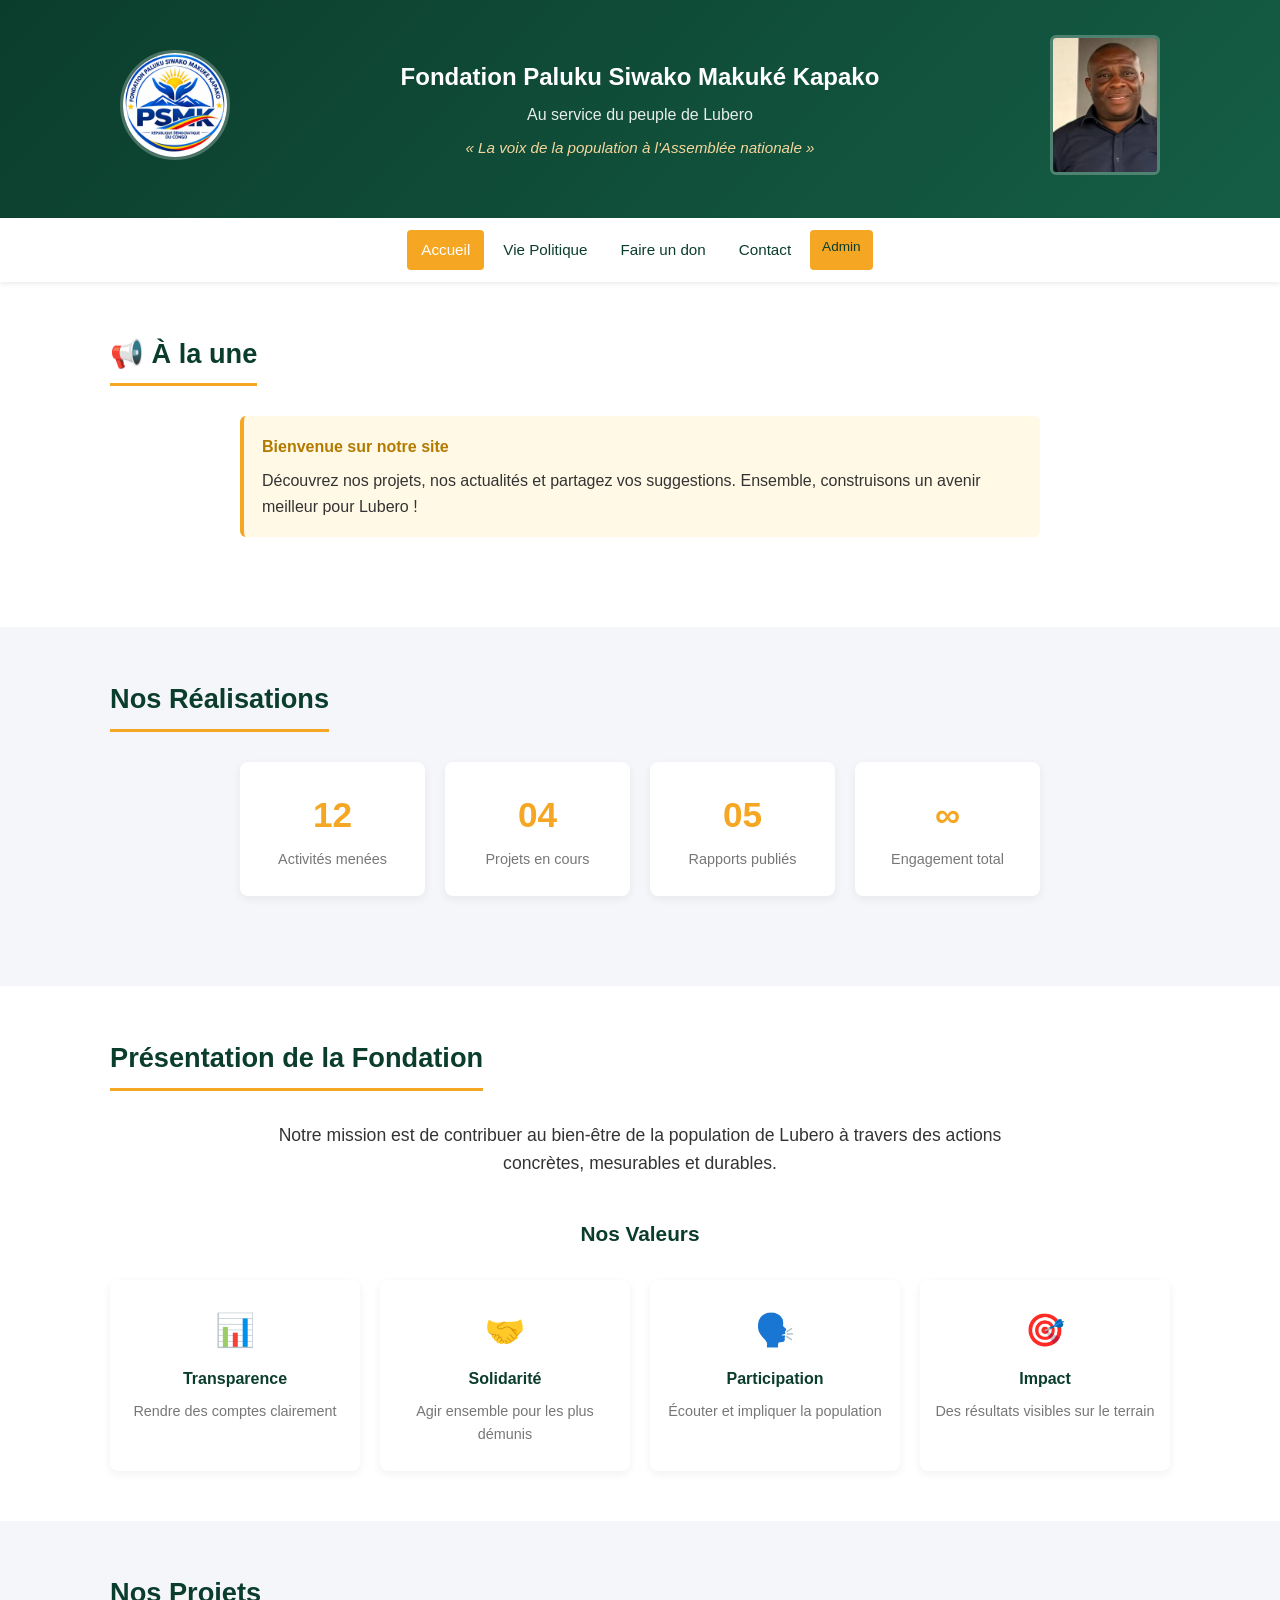
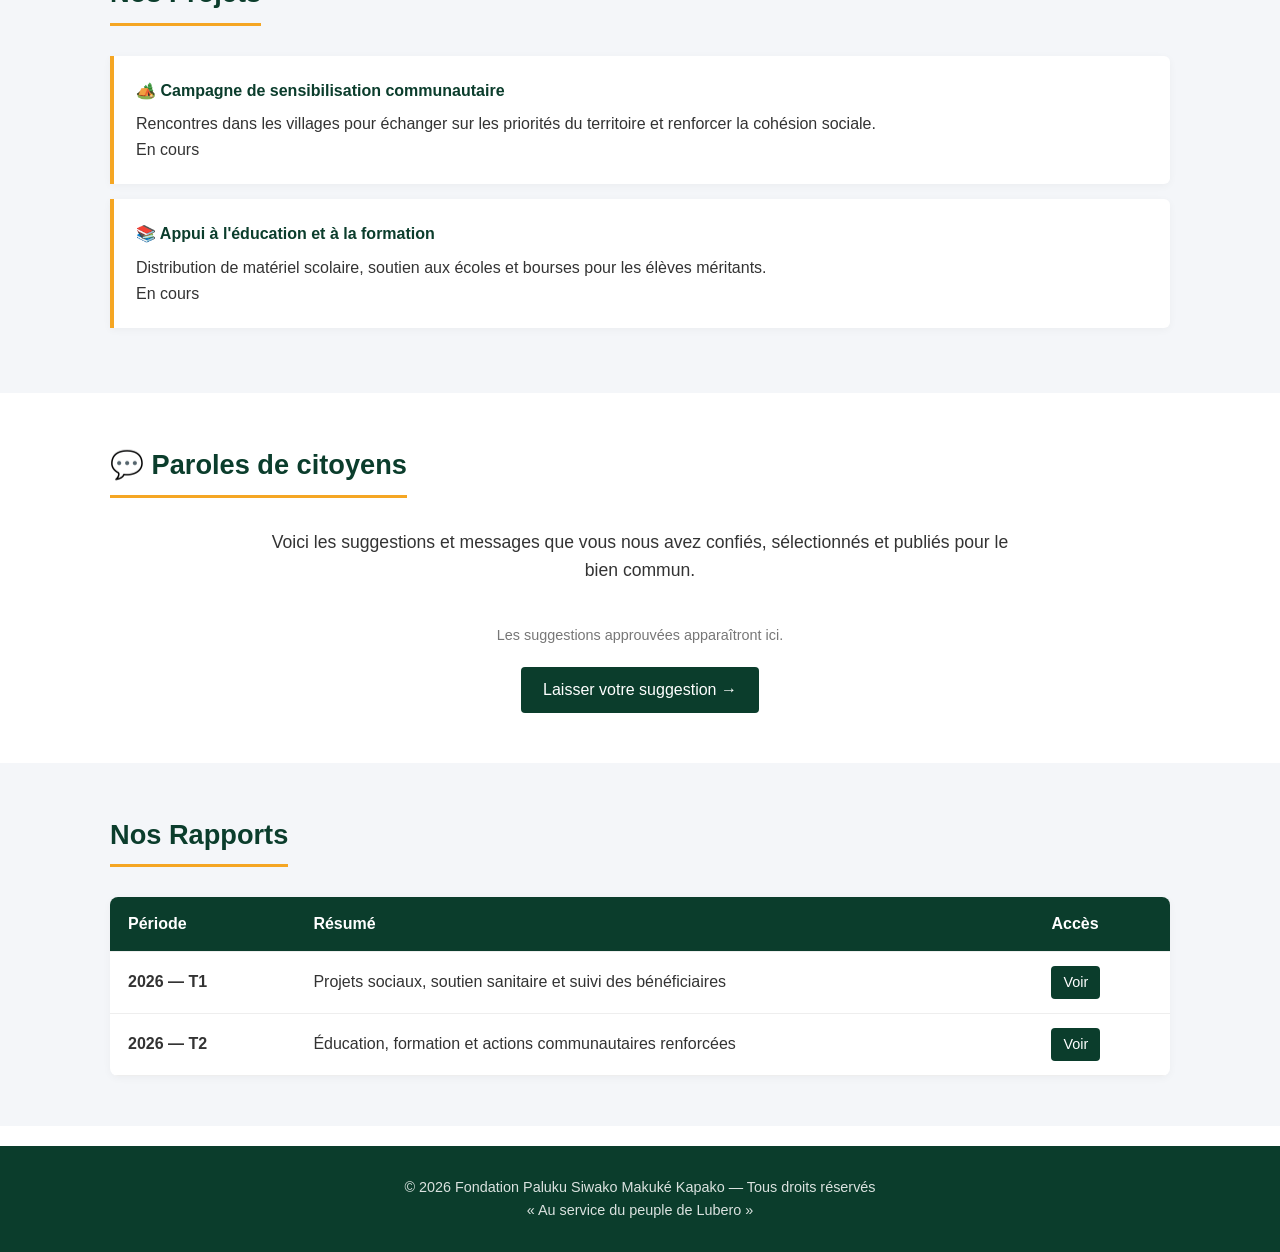
==== index.html @ 71a535ea "Add files via upload" ====
<!DOCTYPE html>
<html lang="fr">
<head>
  <meta charset="UTF-8">
  <meta name="viewport" content="width=device-width, initial-scale=1.0">
  <title>Accueil — Fondation PSMK</title>
  <link rel="stylesheet" href="style.css">
</head>
<body>

  <header>
    <div class="container">
      <div class="entete-contenu">
        <div class="bloc-logo">
          <img src="logo.png" alt="Fondation PSMK" class="logo-entete">
        </div>
        <div class="bloc-texte">
          <h1>Fondation Paluku Siwako Makuké Kapako</h1>
          <p class="sous-titre-entete">Au service du peuple de Lubero</p>
          <p class="slogan">« La voix de la population à l'Assemblée nationale »</p>
        </div>
        <div class="bloc-photo">
          <img src="depute.png" alt="L'Honorable Paluku Siwako Makuké Kapako" class="photo-entete">
        </div>
      </div>
    </div>
  </header>

  <nav>
    <div class="container">
      <a href="index.html" class="actif">Accueil</a>
      <a href="politique.html">Vie Politique</a>
      <a href="donation.html">Faire un don</a>
      <a href="contact.html">Contact</a>
      <a href="#" id="lien-admin" class="btn-or" style="padding:6px 12px; border-radius:4px; font-size:0.85rem;">Admin</a>
    </div>
  </nav>

  <section id="espace-admin" class="section" style="display:none; background:#f0f4f0;">
    <div class="container">
      <h2 class="titre-centre">🔐 Espace Administrateur</h2>
      
      <div id="connexion-admin" style="max-width: 450px; margin:0 auto 40px;">
        <h3 style="text-align:center; color:var(--vert-fonce); margin-bottom:20px;">Connexion Admin</h3>
        <form id="form-admin" class="formulaire">
          <label for="admin-email">Email administrateur</label>
          <input type="email" id="admin-email" required>
          <label for="admin-mdp">Mot de passe</label>
          <input type="password" id="admin-mdp" required>
          <button type="submit" class="btn btn-plein">Se connecter</button>
          <p id="msg-admin" class="message"></p>
        </form>
      </div>

      <div id="panneau-admin" style="display:none;">
        <div style="display:flex; justify-content:space-between; align-items:center; margin-bottom:25px;">
          <h3 style="color:var(--vert-fonce);">📊 Tableau de bord</h3>
          <button id="deconnexion-admin" class="btn" style="background:var(--rouge); padding:6px 14px; font-size:0.9rem;">Déconnexion</button>
        </div>

        <div style="background:white; padding:25px; border-radius:8px; margin-bottom:30px;">
          <h4 style="color:var(--vert-fonce); margin-bottom:15px;">📢 Publier une information à la une</h4>
          <form id="form-info-une">
            <label>Titre</label>
            <input type="text" id="info-titre" required>
            <label>Contenu</label>
            <textarea id="info-contenu" rows="3" required></textarea>
            <button type="submit" class="btn">Publier à la une</button>
          </form>
        </div>

        <div style="background:white; padding:25px; border-radius:8px; margin-bottom:30px;">
          <h4 style="color:var(--vert-fonce); margin-bottom:15px;">🏗️ Ajouter / Modifier un projet</h4>
          <form id="form-projet">
            <label>Nom du projet</label>
            <input type="text" id="projet-nom" required>
            <label>Description</label>
            <textarea id="projet-description" rows="3" required></textarea>
            <label>Statut</label>
            <select id="projet-statut">
              <option value="en-cours">En cours</option>
              <option value="a-venir">À venir</option>
              <option value="termine">Terminé</option>
            </select>
            <button type="submit" class="btn">Enregistrer le projet</button>
          </form>
        </div>

        <div style="background:white; padding:25px; border-radius:8px;">
          <h4 style="color:var(--vert-fonce); margin-bottom:15px;">💬 Suggestions en attente</h4>
          <div id="liste-sugg-en-attente">
            <p class="vide">Aucune suggestion en attente.</p>
          </div>
        </div>
      </div>
    </div>
  </section>

  <section class="section">
    <div class="container">
      <h2 class="titre-centre">📢 À la une</h2>
      <div id="liste-infos-une">
        <div class="alrte-boite">
          <h4>Bienvenue sur notre site</h4>
          <p>Découvrez nos projets, nos actualités et partagez vos suggestions. Ensemble, construisons un avenir meilleur pour Lubero !</p>
        </div>
      </div>
    </div>
  </section>

  <section class="section bg-claire">
    <div class="container">
      <h2 class="titre-centre">Nos Réalisations</h2>
      <div class="grille-chiffres">
        <div class="carte-chiffre"><div class="chiffre">12</div><div class="etiquette">Activités menées</div></div>
        <div class="carte-chiffre"><div class="chiffre" id="compteur-projets">04</div><div class="etiquette">Projets en cours</div></div>
        <div class="carte-chiffre"><div class="chiffre">05</div><div class="etiquette">Rapports publiés</div></div>
        <div class="carte-chiffre"><div class="chiffre">∞</div><div class="etiquette">Engagement total</div></div>
      </div>
    </div>
  </section>

  <section class="section">
    <div class="container">
      <h2 class="titre-centre">Présentation de la Fondation</h2>
      <p class="intro">Notre mission est de contribuer au bien-être de la population de Lubero à travers des actions concrètes, mesurables et durables.</p>
      <h3 class="sous-titre-centre">Nos Valeurs</h3>
      <div class="grille-valeurs">
        <div class="valeur"><div class="valeur-icone">📊</div><h4>Transparence</h4><p>Rendre des comptes clairement</p></div>
        <div class="valeur"><div class="valeur-icone">🤝</div><h4>Solidarité</h4><p>Agir ensemble pour les plus démunis</p></div>
        <div class="valeur"><div class="valeur-icone">🗣️</div><h4>Participation</h4><p>Écouter et impliquer la population</p></div>
        <div class="valeur"><div class="valeur-icone">🎯</div><h4>Impact</h4><p>Des résultats visibles sur le terrain</p></div>
      </div>
    </div>
  </section>

  <section class="section bg-claire">
    <div class="container">
      <h2 class="titre-centre">Nos Projets</h2>
      <div id="liste-projets">
        <div class="action">
          <h4>🏕️ Campagne de sensibilisation communautaire</h4>
          <p>Rencontres dans les villages pour échanger sur les priorités du territoire et renforcer la cohésion sociale.</p>
          <span class="projet-statut">En cours</span>
        </div>
        <div class="action">
          <h4>📚 Appui à l'éducation et à la formation</h4>
          <p>Distribution de matériel scolaire, soutien aux écoles et bourses pour les élèves méritants.</p>
          <span class="projet-statut">En cours</span>
        </div>
      </div>
    </div>
  </section>

  <section class="section">
    <div class="container">
      <h2 class="titre-centre">💬 Paroles de citoyens</h2>
      <p class="intro">Voici les suggestions et messages que vous nous avez confiés, sélectionnés et publiés pour le bien commun.</p>
      <div id="liste-suggestions-accueil">
        <p class="texte-centre note">Les suggestions approuvées apparaîtront ici.</p>
      </div>
      <p class="texte-centre" style="margin-top:20px;">
        <a href="contact.html" class="btn">Laisser votre suggestion →</a>
      </p>
    </div>
  </section>

  <section class="section bg-claire">
    <div class="container">
      <h2 class="titre-centre">Nos Rapports</h2>
      <table>
        <thead><tr><th>Période</th><th>Résumé</th><th>Accès</th></tr></thead>
        <tbody>
          <tr><td><strong>2026 — T1</strong></td><td>Projets sociaux, soutien sanitaire et suivi des bénéficiaires</td><td><a href="#" class="btn btn-sm">Voir</a></td></tr>
          <tr><td><strong>2026 — T2</strong></td><td>Éducation, formation et actions communautaires renforcées</td><td><a href="#" class="btn btn-sm">Voir</a></td></tr>
        </tbody>
      </table>
    </div>
  </section>

  <footer>
    <div class="container">
      <p>© 2026 Fondation Paluku Siwako Makuké Kapako — Tous droits réservés</p>
      <p>« Au service du peuple de Lubero »</p>
    </div>
  </footer>

  <script src="app.js"></script>
</body>
</html>
---- style.css ----
/* === COULEURS & BASE === */
:root {
  --vert-fonce: #0b3d2c;
  --or: #f5a623;
  --blanc: #ffffff;
  --gris-clair: #f4f6f9;
  --texte: #333333;
  --gris: #777777;
  --rouge: #c0392b;
}

* {
  margin: 0;
  padding: 0;
  box-sizing: border-box;
  font-family: 'Segoe UI', Arial, sans-serif;
}

body {
  color: var(--texte);
  line-height: 1.6;
}

.container {
  max-width: 1100px;
  margin: 0 auto;
  padding: 0 20px;
}

.section {
  padding: 50px 20px;
}

.bg-claire {
  background-color: var(--gris-clair);
}

/* === TITRES === */
h2 {
  color: var(--vert-fonce);
  margin-bottom: 30px;
  font-size: 1.7rem;
  border-bottom: 3px solid var(--or);
  display: inline-block;
  padding-bottom: 8px;
}

.titre-centre {
  text-align: center;
}

.sous-titre-centre {
  text-align: center;
  color: var(--vert-fonce);
  margin: 30px 0 15px;
  font-size: 1.3rem;
}

.intro {
  text-align: center;
  font-size: 1.1rem;
  max-width: 750px;
  margin: 0 auto 40px;
}

.texte-centre {
  text-align: center;
}

.note {
  font-size: 0.9rem;
  color: var(--gris);
  margin-top: 10px;
}

/* === EN-TÊTE === */
header {
  background: linear-gradient(135deg, var(--vert-fonce) 0%, #155e45 100%);
  color: white;
  padding: 35px 20px;
}

.entete-contenu {
  display: flex;
  align-items: center;
  justify-content: space-between;
  gap: 25px;
  flex-wrap: wrap;
}

.bloc-logo, .bloc-photo {
  flex: 0 0 130px;
  text-align: center;
}

.bloc-texte {
  flex: 1;
  text-align: center;
  min-width: 280px;
}

.logo-entete {
  width: 110px;
  height: auto;
  border-radius: 50%;
  border: 3px solid rgba(255,255,255,0.25);
}

.photo-entete {
  width: 110px;
  height: 140px;
  object-fit: cover;
  border-radius: 6px;
  border: 3px solid rgba(255,255,255,0.25);
}

header h1 {
  font-size: 1.5rem;
  margin-bottom: 6px;
}

.sous-titre-entete {
  font-size: 1rem;
  opacity: 0.9;
  margin-bottom: 8px;
}

.slogan {
  font-style: italic;
  color: #f5d69c;
  font-size: 0.95rem;
}

/* === NAVIGATION === */
nav {
  background: white;
  box-shadow: 0 2px 5px rgba(0,0,0,0.08);
  position: sticky;
  top: 0;
  z-index: 100;
}

nav .container {
  display: flex;
  flex-wrap: wrap;
  justify-content: center;
  gap: 5px;
  padding: 12px 20px;
}

nav a {
  color: var(--vert-fonce);
  text-decoration: none;
  padding: 8px 14px;
  border-radius: 4px;
  font-weight: 500;
  transition: background 0.3s;
  font-size: 0.95rem;
}

nav a:hover, nav a.actif {
  background: var(--or);
  color: white;
}

/* === CHIFFRES === */
.grille-chiffres {
  display: grid;
  grid-template-columns: repeat(4, 1fr);
  gap: 20px;
  max-width: 800px;
  margin: 0 auto 40px;
}

.carte-chiffre {
  background: white;
  padding: 25px 15px;
  border-radius: 8px;
  text-align: center;
  box-shadow: 0 3px 10px rgba(0,0,0,0.06);
}

.chiffre {
  font-size: 2.2rem;
  font-weight: bold;
  color: var(--or);
  margin-bottom: 5px;
}

.etiquette {
  font-size: 0.9rem;
  color: var(--gris);
}

/* === ALERTE INFO === */
.alrte-boite {
  background: #fff9e6;
  border-left: 4px solid var(--or);
  padding: 18px;
  border-radius: 6px;
  max-width: 800px;
  margin: 0 auto 40px;
}

.alrte-boite h4 {
  color: #b37a00;
  margin-bottom: 8px;
}

/* === VALEURS === */
.grille-valeurs {
  display: grid;
  grid-template-columns: repeat(4, 1fr);
  gap: 20px;
  margin-top: 30px;
}

.valeur {
  text-align: center;
  padding: 25px 15px;
  background: white;
  border-radius: 8px;
  box-shadow: 0 3px 10px rgba(0,0,0,0.06);
}

.valeur-icone {
  font-size: 2rem;
  margin-bottom: 10px;
}

.valeur h4 {
  color: var(--vert-fonce);
  margin-bottom: 8px;
}

.valeur p {
  font-size: 0.9rem;
  color: var(--gris);
}

/* === ACTIONS & PROJETS === */
.action {
  background: white;
  padding: 22px;
  margin-bottom: 15px;
  border-left: 4px solid var(--or);
  border-radius: 0 6px 6px 0;
  box-shadow: 0 2px 8px rgba(0,0,0,0.04);
}

.action h4 {
  color: var(--vert-fonce);
  margin-bottom: 8px;
}

/* === TABLEAU RAPPORTS === */
table {
  width: 100%;
  border-collapse: collapse;
  background: white;
  border-radius: 8px;
  overflow: hidden;
  box-shadow: 0 2px 8px rgba(0,0,0,0.04);
}

th, td {
  padding: 14px 18px;
  text-align: left;
  border-bottom: 1px solid #eee;
}

th {
  background: var(--vert-fonce);
  color: white;
}

tr:hover {
  background: #f9f9f9;
}

/* === BOUTONS === */
.btn {
  display: inline-block;
  padding: 10px 22px;
  background: var(--vert-fonce);
  color: white;
  text-decoration: none;
  border-radius: 4px;
  font-weight: 500;
  transition: background 0.3s;
  border: none;
  cursor: pointer;
  font-size: 1rem;
}

.btn:hover {
  background: #155e45;
}

.btn-sm {
  padding: 5px 12px;
  font-size: 0.9rem;
}

.btn-or {
  background: var(--or);
  color: var(--vert-fonce);
}

.btn-or:hover {
  background: #e09415;
}

.btn-plein {
  width: 100%;
}

.btn-centre {
  text-align: center;
  margin-top: 25px;
}

/* === CARTE CONTENU === */
.carte-contenu {
  background: white;
  padding: 30px;
  border-radius: 8px;
  box-shadow: 0 3px 10px rgba(0,0,0,0.06);
  margin-bottom: 30px;
}

.citation {
  margin-top: 15px;
  font-style: italic;
  color: #555;
  padding-left: 15px;
  border-left: 3px solid var(--or);
}

/* === DOMAINES D'ACTION === */
.grille-domaines {
  display: grid;
  grid-template-columns: repeat(4, 1fr);
  gap: 20px;
  margin-top: 30px;
}

.domaine {
  background: white;
  padding: 25px 15px;
  text-align: center;
  border-radius: 8px;
  box-shadow: 0 3px 10px rgba(0,0,0,0.06);
}

.domaine-icone {
  font-size: 2.2rem;
  margin-bottom: 8px;
}

.domaine h4 {
  color: var(--vert-fonce);
}

/* === ACTUALITÉS === */
.liste-actualites {
  margin-top: 30px;
}

.actualite {
  background: white;
  padding: 20px;
  border-radius: 8px;
  margin-bottom: 15px;
  box-shadow: 0 2px 8px rgba(0,0,0,0.04);
}

.actualite .date {
  display: inline-block;
  background: var(--gris-clair);
  color: var(--vert-fonce);
  font-size: 0.85rem;
  padding: 3px 10px;
  border-radius: 12px;
  margin-bottom: 8px;
}

.actualite h4 {
  color: var(--vert-fonce);
  margin-bottom: 5px;
}

/* === FORMULAIRES === */
.formulaire {
  max-width: 600px;
  margin: 0 auto;
  background: white;
  padding: 30px;
  border-radius: 8px;
  box-shadow: 0 3px 10px rgba(0,0,0,0.06);
}

.formulaire label {
  display: block;
  margin-bottom: 5px;
  font-weight: 600;
  color: var(--vert-fonce);
}

.formulaire input,
.formulaire textarea,
.formulaire select {
  width: 100%;
  padding: 10px;
  margin-bottom: 15px;
  border: 1px solid #ddd;
  border-radius: 4px;
  font-size: 1rem;
}

.formulaire textarea {
  resize: vertical;
  min-height: 100px;
}

.message {
  margin-top: 15px;
  text-align: center;
}

.message.succes {
  color: #27ae60;
}

.message.erreur {
  color: var(--rouge);
}

/* === INFOS DONS === */
.info-dons {
  max-width: 600px;
  margin: 30px auto 0;
  background: var(--gris-clair);
  padding: 25px;
  border-radius: 8px;
}

.info-dons h3 {
  color: var(--vert-fonce);
  margin-bottom: 15px;
}

.info-dons ul {
  list-style: none;
}

.info-dons li {
  padding: 8px 0;
  border-bottom: 1px solid #ddd;
}

.info-dons li:last-child {
  border-bottom: none;
}

/* === SUGGESTIONS PUBLIÉES === */
#suggestions-publiees {
  margin-top: 50px;
  padding-top: 30px;
  border-top: 1px solid #e0e0e0;
}

#suggestions-publiees h3 {
  color: var(--vert-fonce);
  margin-bottom: 20px;
  text-align: center;
}

.suggestion-affichee {
  background: white;
  padding: 18px;
  margin-bottom: 15px;
  border-radius: 8px;
  border-left: 4px solid var(--or);
  box-shadow: 0 2px 6px rgba(0,0,0,0.04);
}

.suggestion-auteur {
  font-weight: 600;
  color: var(--vert-fonce);
  margin-bottom: 5px;
}

.suggestion-date {
  font-size: 0.85rem;
  color: var(--gris);
  margin-bottom: 8px;
}

.suggestion-texte {
  color: var(--texte);
}

.vide {
  color: var(--gris);
  font-style: italic;
  text-align: center;
  padding: 20px;
}

/* === COORDONNÉES === */
.coordonnees {
  background: white;
  padding: 30px;
  border-radius: 8px;
  box-shadow: 0 3px 10px rgba(0,0,0,0.06);
  max-width: 600px;
  margin: 30px auto 0;
}

.coordonnees p {
  margin-bottom: 12px;
}

.coordonnees strong {
  color: var(--vert-fonce);
}

/* === PIED DE PAGE === */
footer {
  background: var(--vert-fonce);
  color: white;
  text-align: center;
  padding: 30px 20px;
  margin-top: 20px;
}

footer p {
  opacity: 0.85;
  font-size: 0.9rem;
}

/* === RESPONSIVE === */
@media (max-width: 768px) {
  .grille-chiffres,
  .grille-valeurs,
  .grille-domaines {
    grid-template-columns: repeat(2, 1fr);
  }

  .bloc-logo, .bloc-photo {
    flex-basis: 100px;
  }

  .logo-entete, .photo-entete {
    width: 85px;
  }

  header h1 {
    font-size: 1.2rem;
  }

  table {
    font-size: 0.9rem;
  }

  th, td {
    padding: 10px 12px;
  }

  .formulaire,
  .info-dons,
  .coordonnees {
    padding: 20px;
  }
}

@media (max-width: 480px) {
  .grille-chiffres,
  .grille-valeurs,
  .grille-domaines {
    grid-template-columns: 1fr;
  }

  .entete-contenu {
    justify-content: center;
    text-align: center;
  }

  nav .container {
    gap: 2px;
  }

  nav a {
    padding: 6px 10px;
    font-size: 0.85rem;
  }
}
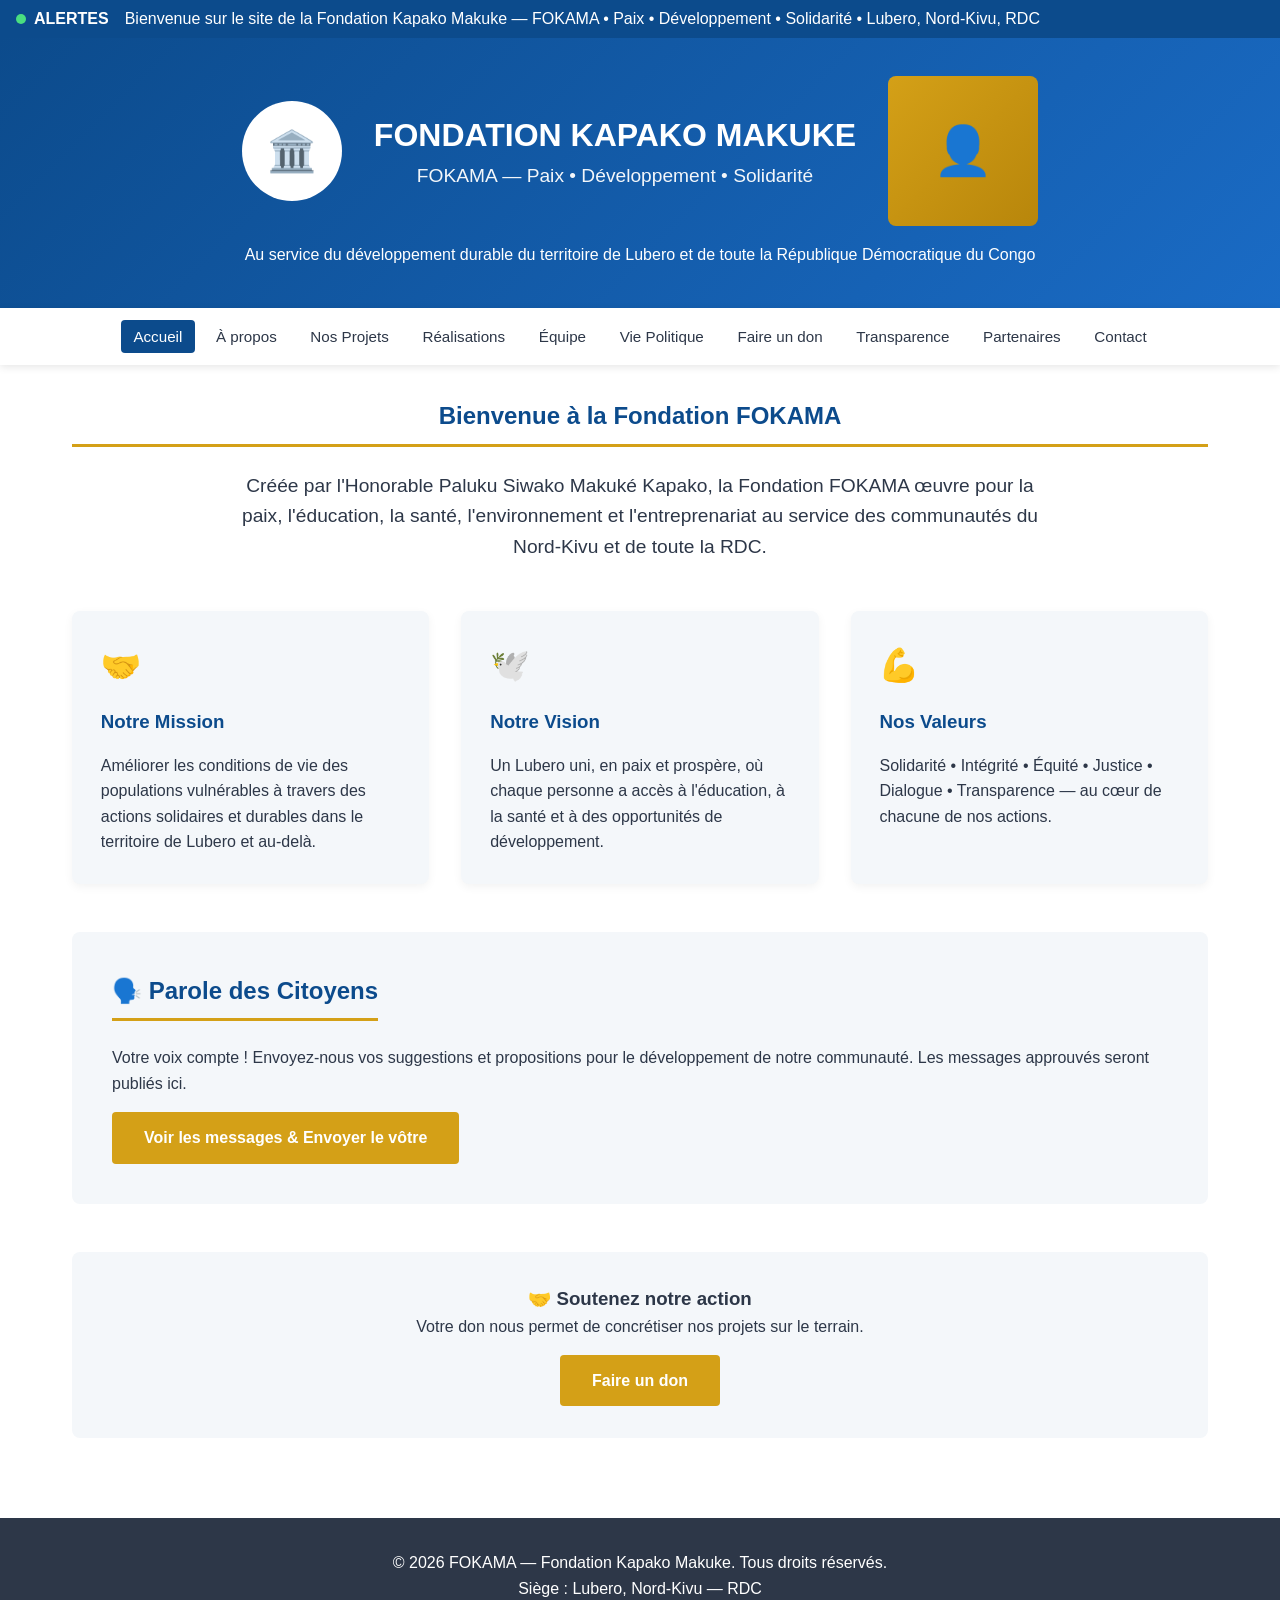
==== commit 79efb109: "index.html" ====
--- a/index.html
+++ b/index.html
@@ -1,190 +1,118 @@
 <!DOCTYPE html>
 <html lang="fr">
 <head>
-  <meta charset="UTF-8">
-  <meta name="viewport" content="width=device-width, initial-scale=1.0">
-  <title>Accueil — Fondation PSMK</title>
-  <link rel="stylesheet" href="style.css">
+    <meta charset="UTF-8">
+    <meta name="viewport" content="width=device-width, initial-scale=1.0">
+    <title>Accueil - FOKAMA | Fondation Kapako Makuke</title>
+    <style>
+        *{margin:0;padding:0;box-sizing:border-box;font-family:'Segoe UI',Tahoma,Geneva,Verdana,sans-serif;}
+        :root{--bleu:#0c4b8c;--or:#d4a017;--claire:#f4f7fa;--sombre:#2d3748;}
+        body{line-height:1.6;color:var(--sombre);background:#fff;}
+        
+        /* Barre d'alertes fixe */
+        .alerte-bar{position:fixed;top:0;left:0;right:0;background:var(--bleu);color:white;padding:0.4rem 1rem;z-index:100;display:flex;align-items:center;gap:1rem;overflow:hidden;}
+        .alerte-label{font-weight:bold;white-space:nowrap;display:flex;align-items:center;gap:0.5rem;flex-shrink:0;}
+        .led-indicator{width:10px;height:10px;border-radius:50%;background:#4ade80;animation:clignotant 1s infinite;}
+        @keyframes clignotant{0%{opacity:1;}50%{opacity:0.3;}100%{opacity:1;}}
+        .alerte-text{white-space:nowrap;animation:defile 20s linear infinite;}
+        @keyframes defile{0%{transform:translateX(100%);}100%{transform:translateX(-100%);}}
+        
+        header{margin-top:36px;background:linear-gradient(135deg,var(--bleu) 0%,#1a6bc5 100%);color:white;padding:2.5rem 0;text-align:center;}
+        .logo-section{display:flex;align-items:center;justify-content:center;gap:2rem;flex-wrap:wrap;margin-bottom:1rem;}
+        .logo-placeholder{width:100px;height:100px;background:white;border-radius:50%;display:flex;align-items:center;justify-content:center;font-size:2.5rem;}
+        .developper-photo{width:150px;height:150px;border-radius:8px;background:linear-gradient(135deg,var(--or) 0%,#b8860b 100%);display:flex;align-items:center;justify-content:center;font-size:3rem;}
+        
+        nav{background:white;box-shadow:0 2px 8px rgba(0,0,0,0.1);position:sticky;top:36px;z-index:99;}
+        nav ul{list-style:none;display:flex;flex-wrap:wrap;justify-content:center;gap:0.5rem;padding:1rem;}
+        nav a{text-decoration:none;color:var(--sombre);font-weight:500;padding:0.5rem 0.8rem;border-radius:4px;transition:0.3s;font-size:0.95rem;}
+        nav a:hover,nav a.active{background:var(--bleu);color:white;}
+        
+        .container{max-width:1200px;margin:0 auto;padding:2rem;}
+        h2{color:var(--bleu);margin-bottom:1.5rem;border-bottom:3px solid var(--or);padding-bottom:0.5rem;display:inline-block;}
+        .hero-text{font-size:1.2rem;max-width:800px;margin:0 auto 2rem;text-align:center;}
+        .cards-grid{display:grid;grid-template-columns:repeat(auto-fit,minmax(280px,1fr));gap:2rem;margin:3rem 0;}
+        .card{background:var(--claire);border-radius:8px;padding:1.8rem;box-shadow:0 3px 10px rgba(0,0,0,0.05);transition:0.3s;}
+        .card:hover{transform:translateY(-5px);box-shadow:0 6px 20px rgba(0,0,0,0.08);}
+        .card h3{color:var(--bleu);margin-bottom:1rem;}
+        .icon{font-size:2rem;margin-bottom:1rem;}
+        .parole-section{background:var(--claire);padding:2.5rem;border-radius:8px;margin:3rem 0;}
+        .btn{display:inline-block;background:var(--or);color:white;padding:0.8rem 2rem;border-radius:4px;text-decoration:none;font-weight:bold;margin-top:1rem;transition:0.3s;}
+        .btn:hover{background:#b8860b;}
+        footer{background:var(--sombre);color:white;text-align:center;padding:2rem;margin-top:3rem;}
+    </style>
 </head>
 <body>
+    <!-- Barre d'alertes défilante -->
+    <div class="alerte-bar">
+        <span class="alerte-label"><span class="led-indicator"></span> ALERTES</span>
+        <span class="alerte-text">Bienvenue sur le site de la Fondation Kapako Makuke — FOKAMA • Paix • Développement • Solidarité • Lubero, Nord-Kivu, RDC</span>
+    </div>
 
-  <header>
+    <header>
+        <div class="logo-section">
+            <div class="logo-placeholder">🏛️</div>
+            <div>
+                <h1>FONDATION KAPAKO MAKUKE</h1>
+                <p style="font-size:1.2rem;opacity:0.95;">FOKAMA — Paix • Développement • Solidarité</p>
+            </div>
+            <div class="developper-photo">👤</div>
+        </div>
+        <p style="max-width:800px;margin:0 auto;">Au service du développement durable du territoire de Lubero et de toute la République Démocratique du Congo</p>
+    </header>
+
+    <nav>
+        <ul>
+            <li><a href="index.html" class="active">Accueil</a></li>
+            <li><a href="a-propos.html">À propos</a></li>
+            <li><a href="nos-projets.html">Nos Projets</a></li>
+            <li><a href="realisations.html">Réalisations</a></li>
+            <li><a href="equipe.html">Équipe</a></li>
+            <li><a href="vie-politique.html">Vie Politique</a></li>
+            <li><a href="faire-un-don.html">Faire un don</a></li>
+            <li><a href="transparence.html">Transparence</a></li>
+            <li><a href="partenaires.html">Partenaires</a></li>
+            <li><a href="contact.html">Contact</a></li>
+        </ul>
+    </nav>
+
     <div class="container">
-      <div class="entete-contenu">
-        <div class="bloc-logo">
-          <img src="logo.png" alt="Fondation PSMK" class="logo-entete">
-        </div>
-        <div class="bloc-texte">
-          <h1>Fondation Paluku Siwako Makuké Kapako</h1>
-          <p class="sous-titre-entete">Au service du peuple de Lubero</p>
-          <p class="slogan">« La voix de la population à l'Assemblée nationale »</p>
-        </div>
-        <div class="bloc-photo">
-          <img src="depute.png" alt="L'Honorable Paluku Siwako Makuké Kapako" class="photo-entete">
-        </div>
-      </div>
-    </div>
-  </header>
+        <h2 style="text-align:center;display:block;">Bienvenue à la Fondation FOKAMA</h2>
+        <p class="hero-text">Créée par l'Honorable Paluku Siwako Makuké Kapako, la Fondation FOKAMA œuvre pour la paix, l'éducation, la santé, l'environnement et l'entreprenariat au service des communautés du Nord-Kivu et de toute la RDC.</p>
 
-  <nav>
-    <div class="container">
-      <a href="index.html" class="actif">Accueil</a>
-      <a href="politique.html">Vie Politique</a>
-      <a href="donation.html">Faire un don</a>
-      <a href="contact.html">Contact</a>
-      <a href="#" id="lien-admin" class="btn-or" style="padding:6px 12px; border-radius:4px; font-size:0.85rem;">Admin</a>
-    </div>
-  </nav>
-
-  <section id="espace-admin" class="section" style="display:none; background:#f0f4f0;">
-    <div class="container">
-      <h2 class="titre-centre">🔐 Espace Administrateur</h2>
-      
-      <div id="connexion-admin" style="max-width: 450px; margin:0 auto 40px;">
-        <h3 style="text-align:center; color:var(--vert-fonce); margin-bottom:20px;">Connexion Admin</h3>
-        <form id="form-admin" class="formulaire">
-          <label for="admin-email">Email administrateur</label>
-          <input type="email" id="admin-email" required>
-          <label for="admin-mdp">Mot de passe</label>
-          <input type="password" id="admin-mdp" required>
-          <button type="submit" class="btn btn-plein">Se connecter</button>
-          <p id="msg-admin" class="message"></p>
-        </form>
-      </div>
-
-      <div id="panneau-admin" style="display:none;">
-        <div style="display:flex; justify-content:space-between; align-items:center; margin-bottom:25px;">
-          <h3 style="color:var(--vert-fonce);">📊 Tableau de bord</h3>
-          <button id="deconnexion-admin" class="btn" style="background:var(--rouge); padding:6px 14px; font-size:0.9rem;">Déconnexion</button>
+        <div class="cards-grid">
+            <div class="card">
+                <div class="icon">🤝</div>
+                <h3>Notre Mission</h3>
+                <p>Améliorer les conditions de vie des populations vulnérables à travers des actions solidaires et durables dans le territoire de Lubero et au-delà.</p>
+            </div>
+            <div class="card">
+                <div class="icon">🕊️</div>
+                <h3>Notre Vision</h3>
+                <p>Un Lubero uni, en paix et prospère, où chaque personne a accès à l'éducation, à la santé et à des opportunités de développement.</p>
+            </div>
+            <div class="card">
+                <div class="icon">💪</div>
+                <h3>Nos Valeurs</h3>
+                <p>Solidarité • Intégrité • Équité • Justice • Dialogue • Transparence — au cœur de chacune de nos actions.</p>
+            </div>
         </div>
 
-        <div style="background:white; padding:25px; border-radius:8px; margin-bottom:30px;">
-          <h4 style="color:var(--vert-fonce); margin-bottom:15px;">📢 Publier une information à la une</h4>
-          <form id="form-info-une">
-            <label>Titre</label>
-            <input type="text" id="info-titre" required>
-            <label>Contenu</label>
-            <textarea id="info-contenu" rows="3" required></textarea>
-            <button type="submit" class="btn">Publier à la une</button>
-          </form>
+        <div class="parole-section">
+            <h2>🗣️ Parole des Citoyens</h2>
+            <p>Votre voix compte ! Envoyez-nous vos suggestions et propositions pour le développement de notre communauté. Les messages approuvés seront publiés ici.</p>
+            <a href="contact.html" class="btn">Voir les messages & Envoyer le vôtre</a>
         </div>
 
-        <div style="background:white; padding:25px; border-radius:8px; margin-bottom:30px;">
-          <h4 style="color:var(--vert-fonce); margin-bottom:15px;">🏗️ Ajouter / Modifier un projet</h4>
-          <form id="form-projet">
-            <label>Nom du projet</label>
-            <input type="text" id="projet-nom" required>
-            <label>Description</label>
-            <textarea id="projet-description" rows="3" required></textarea>
-            <label>Statut</label>
-            <select id="projet-statut">
-              <option value="en-cours">En cours</option>
-              <option value="a-venir">À venir</option>
-              <option value="termine">Terminé</option>
-            </select>
-            <button type="submit" class="btn">Enregistrer le projet</button>
-          </form>
+        <div style="text-align:center;margin-top:3rem;padding:2rem;background:var(--claire);border-radius:8px;">
+            <h3>🤝 Soutenez notre action</h3>
+            <p>Votre don nous permet de concrétiser nos projets sur le terrain.</p>
+            <a href="faire-un-don.html" class="btn">Faire un don</a>
         </div>
+    </div>
 
-        <div style="background:white; padding:25px; border-radius:8px;">
-          <h4 style="color:var(--vert-fonce); margin-bottom:15px;">💬 Suggestions en attente</h4>
-          <div id="liste-sugg-en-attente">
-            <p class="vide">Aucune suggestion en attente.</p>
-          </div>
-        </div>
-      </div>
-    </div>
-  </section>
-
-  <section class="section">
-    <div class="container">
-      <h2 class="titre-centre">📢 À la une</h2>
-      <div id="liste-infos-une">
-        <div class="alrte-boite">
-          <h4>Bienvenue sur notre site</h4>
-          <p>Découvrez nos projets, nos actualités et partagez vos suggestions. Ensemble, construisons un avenir meilleur pour Lubero !</p>
-        </div>
-      </div>
-    </div>
-  </section>
-
-  <section class="section bg-claire">
-    <div class="container">
-      <h2 class="titre-centre">Nos Réalisations</h2>
-      <div class="grille-chiffres">
-        <div class="carte-chiffre"><div class="chiffre">12</div><div class="etiquette">Activités menées</div></div>
-        <div class="carte-chiffre"><div class="chiffre" id="compteur-projets">04</div><div class="etiquette">Projets en cours</div></div>
-        <div class="carte-chiffre"><div class="chiffre">05</div><div class="etiquette">Rapports publiés</div></div>
-        <div class="carte-chiffre"><div class="chiffre">∞</div><div class="etiquette">Engagement total</div></div>
-      </div>
-    </div>
-  </section>
-
-  <section class="section">
-    <div class="container">
-      <h2 class="titre-centre">Présentation de la Fondation</h2>
-      <p class="intro">Notre mission est de contribuer au bien-être de la population de Lubero à travers des actions concrètes, mesurables et durables.</p>
-      <h3 class="sous-titre-centre">Nos Valeurs</h3>
-      <div class="grille-valeurs">
-        <div class="valeur"><div class="valeur-icone">📊</div><h4>Transparence</h4><p>Rendre des comptes clairement</p></div>
-        <div class="valeur"><div class="valeur-icone">🤝</div><h4>Solidarité</h4><p>Agir ensemble pour les plus démunis</p></div>
-        <div class="valeur"><div class="valeur-icone">🗣️</div><h4>Participation</h4><p>Écouter et impliquer la population</p></div>
-        <div class="valeur"><div class="valeur-icone">🎯</div><h4>Impact</h4><p>Des résultats visibles sur le terrain</p></div>
-      </div>
-    </div>
-  </section>
-
-  <section class="section bg-claire">
-    <div class="container">
-      <h2 class="titre-centre">Nos Projets</h2>
-      <div id="liste-projets">
-        <div class="action">
-          <h4>🏕️ Campagne de sensibilisation communautaire</h4>
-          <p>Rencontres dans les villages pour échanger sur les priorités du territoire et renforcer la cohésion sociale.</p>
-          <span class="projet-statut">En cours</span>
-        </div>
-        <div class="action">
-          <h4>📚 Appui à l'éducation et à la formation</h4>
-          <p>Distribution de matériel scolaire, soutien aux écoles et bourses pour les élèves méritants.</p>
-          <span class="projet-statut">En cours</span>
-        </div>
-      </div>
-    </div>
-  </section>
-
-  <section class="section">
-    <div class="container">
-      <h2 class="titre-centre">💬 Paroles de citoyens</h2>
-      <p class="intro">Voici les suggestions et messages que vous nous avez confiés, sélectionnés et publiés pour le bien commun.</p>
-      <div id="liste-suggestions-accueil">
-        <p class="texte-centre note">Les suggestions approuvées apparaîtront ici.</p>
-      </div>
-      <p class="texte-centre" style="margin-top:20px;">
-        <a href="contact.html" class="btn">Laisser votre suggestion →</a>
-      </p>
-    </div>
-  </section>
-
-  <section class="section bg-claire">
-    <div class="container">
-      <h2 class="titre-centre">Nos Rapports</h2>
-      <table>
-        <thead><tr><th>Période</th><th>Résumé</th><th>Accès</th></tr></thead>
-        <tbody>
-          <tr><td><strong>2026 — T1</strong></td><td>Projets sociaux, soutien sanitaire et suivi des bénéficiaires</td><td><a href="#" class="btn btn-sm">Voir</a></td></tr>
-          <tr><td><strong>2026 — T2</strong></td><td>Éducation, formation et actions communautaires renforcées</td><td><a href="#" class="btn btn-sm">Voir</a></td></tr>
-        </tbody>
-      </table>
-    </div>
-  </section>
-
-  <footer>
-    <div class="container">
-      <p>© 2026 Fondation Paluku Siwako Makuké Kapako — Tous droits réservés</p>
-      <p>« Au service du peuple de Lubero »</p>
-    </div>
-  </footer>
-
-  <script src="app.js"></script>
+    <footer>
+        <p>&copy; 2026 FOKAMA — Fondation Kapako Makuke. Tous droits réservés.</p>
+        <p>Siège : Lubero, Nord-Kivu — RDC</p>
+    </footer>
 </body>
 </html>
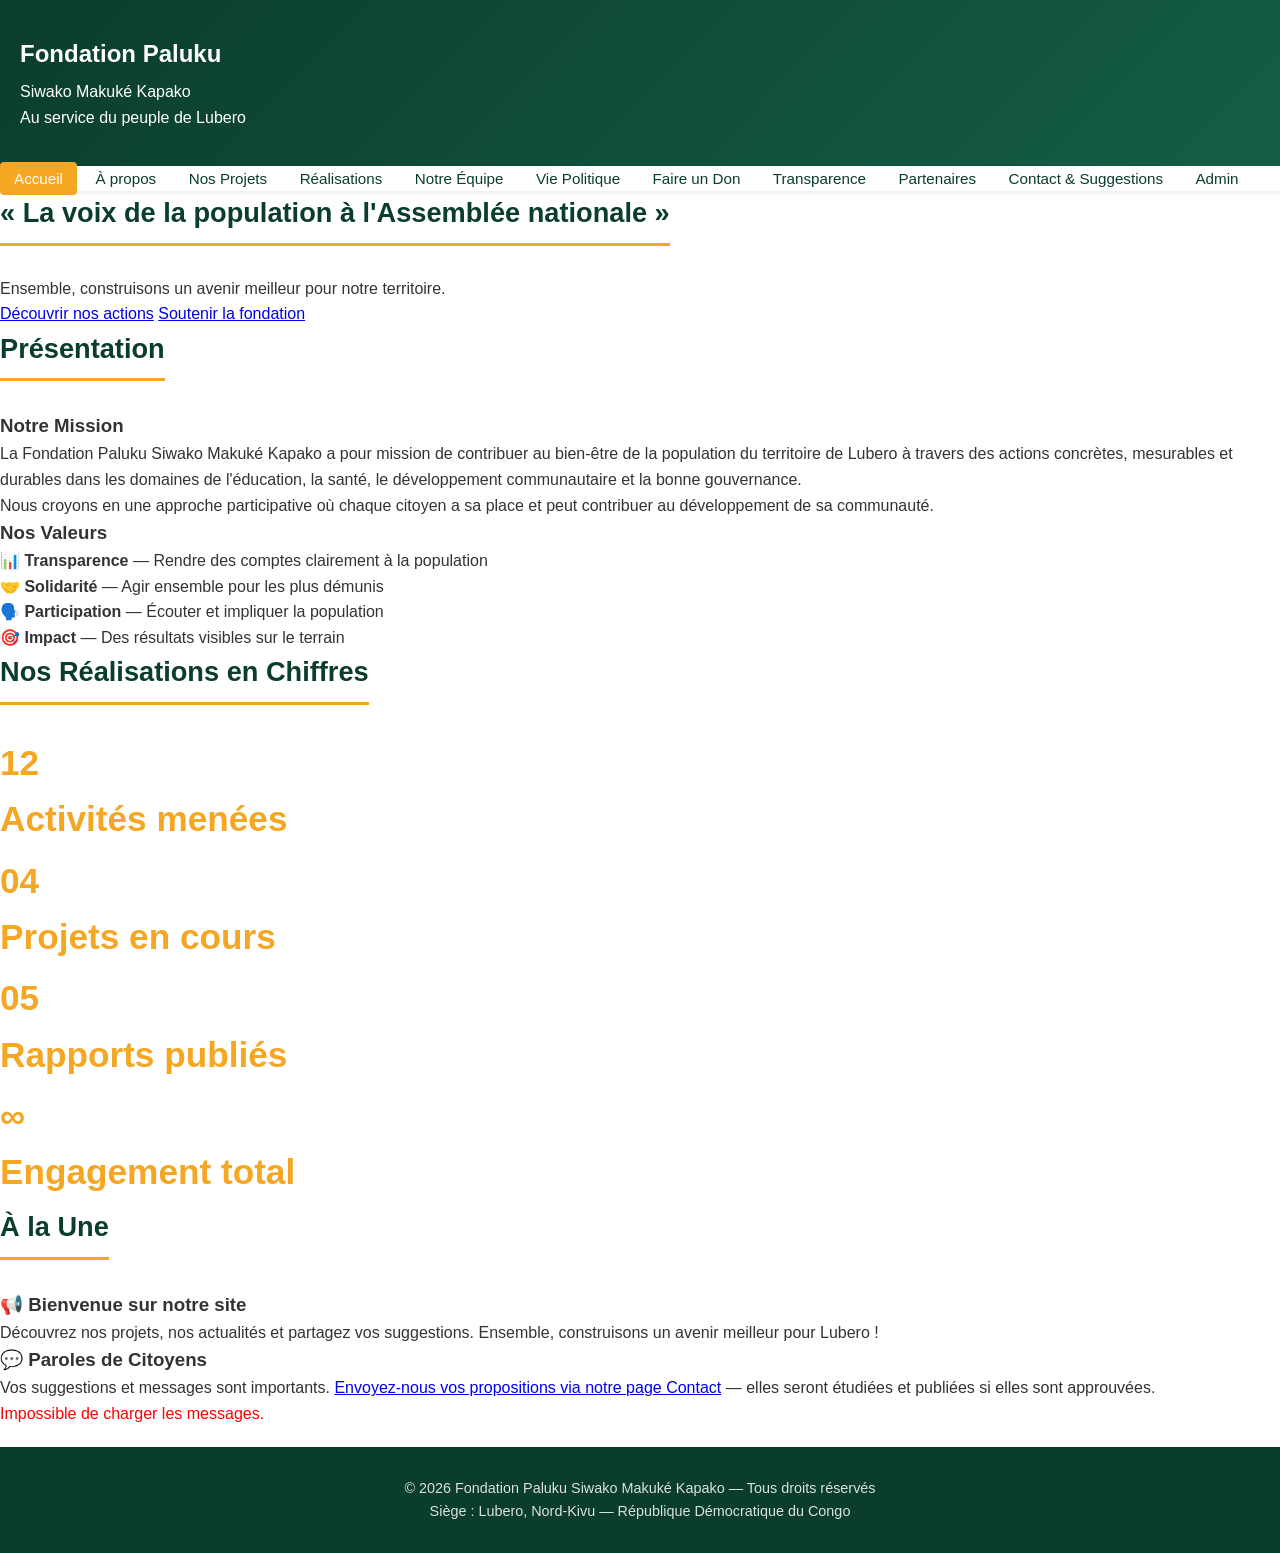
==== commit 8722d784: "index.html" ====
--- a/index.html
+++ b/index.html
@@ -3,116 +3,124 @@
 <head>
     <meta charset="UTF-8">
     <meta name="viewport" content="width=device-width, initial-scale=1.0">
-    <title>Accueil - FOKAMA | Fondation Kapako Makuke</title>
-    <style>
-        *{margin:0;padding:0;box-sizing:border-box;font-family:'Segoe UI',Tahoma,Geneva,Verdana,sans-serif;}
-        :root{--bleu:#0c4b8c;--or:#d4a017;--claire:#f4f7fa;--sombre:#2d3748;}
-        body{line-height:1.6;color:var(--sombre);background:#fff;}
-        
-        /* Barre d'alertes fixe */
-        .alerte-bar{position:fixed;top:0;left:0;right:0;background:var(--bleu);color:white;padding:0.4rem 1rem;z-index:100;display:flex;align-items:center;gap:1rem;overflow:hidden;}
-        .alerte-label{font-weight:bold;white-space:nowrap;display:flex;align-items:center;gap:0.5rem;flex-shrink:0;}
-        .led-indicator{width:10px;height:10px;border-radius:50%;background:#4ade80;animation:clignotant 1s infinite;}
-        @keyframes clignotant{0%{opacity:1;}50%{opacity:0.3;}100%{opacity:1;}}
-        .alerte-text{white-space:nowrap;animation:defile 20s linear infinite;}
-        @keyframes defile{0%{transform:translateX(100%);}100%{transform:translateX(-100%);}}
-        
-        header{margin-top:36px;background:linear-gradient(135deg,var(--bleu) 0%,#1a6bc5 100%);color:white;padding:2.5rem 0;text-align:center;}
-        .logo-section{display:flex;align-items:center;justify-content:center;gap:2rem;flex-wrap:wrap;margin-bottom:1rem;}
-        .logo-placeholder{width:100px;height:100px;background:white;border-radius:50%;display:flex;align-items:center;justify-content:center;font-size:2.5rem;}
-        .developper-photo{width:150px;height:150px;border-radius:8px;background:linear-gradient(135deg,var(--or) 0%,#b8860b 100%);display:flex;align-items:center;justify-content:center;font-size:3rem;}
-        
-        nav{background:white;box-shadow:0 2px 8px rgba(0,0,0,0.1);position:sticky;top:36px;z-index:99;}
-        nav ul{list-style:none;display:flex;flex-wrap:wrap;justify-content:center;gap:0.5rem;padding:1rem;}
-        nav a{text-decoration:none;color:var(--sombre);font-weight:500;padding:0.5rem 0.8rem;border-radius:4px;transition:0.3s;font-size:0.95rem;}
-        nav a:hover,nav a.active{background:var(--bleu);color:white;}
-        
-        .container{max-width:1200px;margin:0 auto;padding:2rem;}
-        h2{color:var(--bleu);margin-bottom:1.5rem;border-bottom:3px solid var(--or);padding-bottom:0.5rem;display:inline-block;}
-        .hero-text{font-size:1.2rem;max-width:800px;margin:0 auto 2rem;text-align:center;}
-        .cards-grid{display:grid;grid-template-columns:repeat(auto-fit,minmax(280px,1fr));gap:2rem;margin:3rem 0;}
-        .card{background:var(--claire);border-radius:8px;padding:1.8rem;box-shadow:0 3px 10px rgba(0,0,0,0.05);transition:0.3s;}
-        .card:hover{transform:translateY(-5px);box-shadow:0 6px 20px rgba(0,0,0,0.08);}
-        .card h3{color:var(--bleu);margin-bottom:1rem;}
-        .icon{font-size:2rem;margin-bottom:1rem;}
-        .parole-section{background:var(--claire);padding:2.5rem;border-radius:8px;margin:3rem 0;}
-        .btn{display:inline-block;background:var(--or);color:white;padding:0.8rem 2rem;border-radius:4px;text-decoration:none;font-weight:bold;margin-top:1rem;transition:0.3s;}
-        .btn:hover{background:#b8860b;}
-        footer{background:var(--sombre);color:white;text-align:center;padding:2rem;margin-top:3rem;}
-    </style>
+    <title>Accueil — Fondation Paluku</title>
+    <link rel="stylesheet" href="style.css">
 </head>
 <body>
-    <!-- Barre d'alertes défilante -->
-    <div class="alerte-bar">
-        <span class="alerte-label"><span class="led-indicator"></span> ALERTES</span>
-        <span class="alerte-text">Bienvenue sur le site de la Fondation Kapako Makuke — FOKAMA • Paix • Développement • Solidarité • Lubero, Nord-Kivu, RDC</span>
-    </div>
 
     <header>
-        <div class="logo-section">
-            <div class="logo-placeholder">🏛️</div>
-            <div>
-                <h1>FONDATION KAPAKO MAKUKE</h1>
-                <p style="font-size:1.2rem;opacity:0.95;">FOKAMA — Paix • Développement • Solidarité</p>
-            </div>
-            <div class="developper-photo">👤</div>
-        </div>
-        <p style="max-width:800px;margin:0 auto;">Au service du développement durable du territoire de Lubero et de toute la République Démocratique du Congo</p>
+        <h1>Fondation Paluku</h1>
+        <p>Siwako Makuké Kapako</p>
+        <p class="sous-titre">Au service du peuple de Lubero</p>
     </header>
 
     <nav>
-        <ul>
-            <li><a href="index.html" class="active">Accueil</a></li>
-            <li><a href="a-propos.html">À propos</a></li>
-            <li><a href="nos-projets.html">Nos Projets</a></li>
-            <li><a href="realisations.html">Réalisations</a></li>
-            <li><a href="equipe.html">Équipe</a></li>
-            <li><a href="vie-politique.html">Vie Politique</a></li>
-            <li><a href="faire-un-don.html">Faire un don</a></li>
-            <li><a href="transparence.html">Transparence</a></li>
-            <li><a href="partenaires.html">Partenaires</a></li>
-            <li><a href="contact.html">Contact</a></li>
-        </ul>
+        <a href="index.html" class="actif">Accueil</a>
+        <a href="a-propos.html">À propos</a>
+        <a href="projets.html">Nos Projets</a>
+        <a href="realisations.html">Réalisations</a>
+        <a href="equipe.html">Notre Équipe</a>
+        <a href="politique.html">Vie Politique</a>
+        <a href="don.html">Faire un Don</a>
+        <a href="transparence.html">Transparence</a>
+        <a href="partenaires.html">Partenaires</a>
+        <a href="contact.html">Contact & Suggestions</a>
+        <a href="admin.html">Admin</a>
     </nav>
 
-    <div class="container">
-        <h2 style="text-align:center;display:block;">Bienvenue à la Fondation FOKAMA</h2>
-        <p class="hero-text">Créée par l'Honorable Paluku Siwako Makuké Kapako, la Fondation FOKAMA œuvre pour la paix, l'éducation, la santé, l'environnement et l'entreprenariat au service des communautés du Nord-Kivu et de toute la RDC.</p>
+    <main>
+        <section>
+            <h2>« La voix de la population à l'Assemblée nationale »</h2>
+            <p>Ensemble, construisons un avenir meilleur pour notre territoire.</p>
+            <p><a href="projets.html" class="bouton">Découvrir nos actions</a> <a href="don.html" class="bouton secondaire">Soutenir la fondation</a></p>
+        </section>
 
-        <div class="cards-grid">
-            <div class="card">
-                <div class="icon">🤝</div>
-                <h3>Notre Mission</h3>
-                <p>Améliorer les conditions de vie des populations vulnérables à travers des actions solidaires et durables dans le territoire de Lubero et au-delà.</p>
+        <section>
+            <h2>Présentation</h2>
+            
+            <h3>Notre Mission</h3>
+            <p>La Fondation Paluku Siwako Makuké Kapako a pour mission de contribuer au bien-être de la population du territoire de Lubero à travers des actions concrètes, mesurables et durables dans les domaines de l'éducation, la santé, le développement communautaire et la bonne gouvernance.</p>
+            <p>Nous croyons en une approche participative où chaque citoyen a sa place et peut contribuer au développement de sa communauté.</p>
+
+            <h3>Nos Valeurs</h3>
+            <ul>
+                <li><strong>📊 Transparence</strong> — Rendre des comptes clairement à la population</li>
+                <li><strong>🤝 Solidarité</strong> — Agir ensemble pour les plus démunis</li>
+                <li><strong>🗣️ Participation</strong> — Écouter et impliquer la population</li>
+                <li><strong>🎯 Impact</strong> — Des résultats visibles sur le terrain</li>
+            </ul>
+        </section>
+
+        <section>
+            <h2>Nos Réalisations en Chiffres</h2>
+            <div class="chiffres">
+                <div class="chiffre">
+                    <div class="nombre">12</div>
+                    <div>Activités menées</div>
+                </div>
+                <div class="chiffre">
+                    <div class="nombre">04</div>
+                    <div>Projets en cours</div>
+                </div>
+                <div class="chiffre">
+                    <div class="nombre">05</div>
+                    <div>Rapports publiés</div>
+                </div>
+                <div class="chiffre">
+                    <div class="nombre">∞</div>
+                    <div>Engagement total</div>
+                </div>
             </div>
-            <div class="card">
-                <div class="icon">🕊️</div>
-                <h3>Notre Vision</h3>
-                <p>Un Lubero uni, en paix et prospère, où chaque personne a accès à l'éducation, à la santé et à des opportunités de développement.</p>
+        </section>
+
+        <section>
+            <h2>À la Une</h2>
+            
+            <h3>📢 Bienvenue sur notre site</h3>
+            <p>Découvrez nos projets, nos actualités et partagez vos suggestions. Ensemble, construisons un avenir meilleur pour Lubero !</p>
+
+            <h3>💬 Paroles de Citoyens</h3>
+            <p>Vos suggestions et messages sont importants. <a href="contact.html">Envoyez-nous vos propositions via notre page Contact</a> — elles seront étudiées et publiées si elles sont approuvées.</p>
+            
+            <div id="messages-approuves">
+                <p style="text-align:center;color:#666;">Chargement des messages...</p>
             </div>
-            <div class="card">
-                <div class="icon">💪</div>
-                <h3>Nos Valeurs</h3>
-                <p>Solidarité • Intégrité • Équité • Justice • Dialogue • Transparence — au cœur de chacune de nos actions.</p>
-            </div>
-        </div>
-
-        <div class="parole-section">
-            <h2>🗣️ Parole des Citoyens</h2>
-            <p>Votre voix compte ! Envoyez-nous vos suggestions et propositions pour le développement de notre communauté. Les messages approuvés seront publiés ici.</p>
-            <a href="contact.html" class="btn">Voir les messages & Envoyer le vôtre</a>
-        </div>
-
-        <div style="text-align:center;margin-top:3rem;padding:2rem;background:var(--claire);border-radius:8px;">
-            <h3>🤝 Soutenez notre action</h3>
-            <p>Votre don nous permet de concrétiser nos projets sur le terrain.</p>
-            <a href="faire-un-don.html" class="btn">Faire un don</a>
-        </div>
-    </div>
+        </section>
+    </main>
 
     <footer>
-        <p>&copy; 2026 FOKAMA — Fondation Kapako Makuke. Tous droits réservés.</p>
-        <p>Siège : Lubero, Nord-Kivu — RDC</p>
+        <p>&copy; 2026 Fondation Paluku Siwako Makuké Kapako — Tous droits réservés</p>
+        <p>Siège : Lubero, Nord-Kivu — République Démocratique du Congo</p>
     </footer>
+
+    <script>
+        // Charger les messages approuvés depuis Google Sheets
+        const SHEETDB_URL = "https://sheetdb.io/api/v1/r8w4zccs5agk4";
+        
+        async function chargerMessages() {
+            try {
+                const res = await fetch(SHEETDB_URL);
+                const data = await res.json();
+                const approuves = data.filter(m => m.statut && m.statut.toLowerCase() === "approuvée");
+                const conteneur = document.getElementById("messages-approuves");
+                
+                if (approuves.length === 0) {
+                    conteneur.innerHTML = "<p style='text-align:center;color:#666;'>Aucun message approuvé pour le moment.</p>";
+                    return;
+                }
+                
+                conteneur.innerHTML = approuves.map(m => `
+                    <div style="border-left:3px solid #d4a017;padding:1rem;margin:1rem 0;background:#f9f9f9;">
+                        <strong>${m.nom || 'Anonyme'}</strong> — <small>${m.date || ''}</small>
+                        <p style="margin:0.5rem 0 0 0;">${m.message || ''}</p>
+                    </div>
+                `).join("");
+            } catch(e) {
+                document.getElementById("messages-approuves").innerHTML = "<p style='color:red;'>Impossible de charger les messages.</p>";
+            }
+        }
+        
+        chargerMessages();
+    </script>
 </body>
 </html>
--- a/style.css
+++ b/style.css
@@ -0,0 +1,598 @@
+/* === COULEURS & BASE === */
+:root {
+  --vert-fonce: #0b3d2c;
+  --or: #f5a623;
+  --blanc: #ffffff;
+  --gris-clair: #f4f6f9;
+  --texte: #333333;
+  --gris: #777777;
+  --rouge: #c0392b;
+}
+
+* {
+  margin: 0;
+  padding: 0;
+  box-sizing: border-box;
+  font-family: 'Segoe UI', Arial, sans-serif;
+}
+
+body {
+  color: var(--texte);
+  line-height: 1.6;
+}
+
+.container {
+  max-width: 1100px;
+  margin: 0 auto;
+  padding: 0 20px;
+}
+
+.section {
+  padding: 50px 20px;
+}
+
+.bg-claire {
+  background-color: var(--gris-clair);
+}
+
+/* === TITRES === */
+h2 {
+  color: var(--vert-fonce);
+  margin-bottom: 30px;
+  font-size: 1.7rem;
+  border-bottom: 3px solid var(--or);
+  display: inline-block;
+  padding-bottom: 8px;
+}
+
+.titre-centre {
+  text-align: center;
+}
+
+.sous-titre-centre {
+  text-align: center;
+  color: var(--vert-fonce);
+  margin: 30px 0 15px;
+  font-size: 1.3rem;
+}
+
+.intro {
+  text-align: center;
+  font-size: 1.1rem;
+  max-width: 750px;
+  margin: 0 auto 40px;
+}
+
+.texte-centre {
+  text-align: center;
+}
+
+.note {
+  font-size: 0.9rem;
+  color: var(--gris);
+  margin-top: 10px;
+}
+
+/* === EN-TÊTE === */
+header {
+  background: linear-gradient(135deg, var(--vert-fonce) 0%, #155e45 100%);
+  color: white;
+  padding: 35px 20px;
+}
+
+.entete-contenu {
+  display: flex;
+  align-items: center;
+  justify-content: space-between;
+  gap: 25px;
+  flex-wrap: wrap;
+}
+
+.bloc-logo, .bloc-photo {
+  flex: 0 0 130px;
+  text-align: center;
+}
+
+.bloc-texte {
+  flex: 1;
+  text-align: center;
+  min-width: 280px;
+}
+
+.logo-entete {
+  width: 110px;
+  height: auto;
+  border-radius: 50%;
+  border: 3px solid rgba(255,255,255,0.25);
+}
+
+.photo-entete {
+  width: 110px;
+  height: 140px;
+  object-fit: cover;
+  border-radius: 6px;
+  border: 3px solid rgba(255,255,255,0.25);
+}
+
+header h1 {
+  font-size: 1.5rem;
+  margin-bottom: 6px;
+}
+
+.sous-titre-entete {
+  font-size: 1rem;
+  opacity: 0.9;
+  margin-bottom: 8px;
+}
+
+.slogan {
+  font-style: italic;
+  color: #f5d69c;
+  font-size: 0.95rem;
+}
+
+/* === NAVIGATION === */
+nav {
+  background: white;
+  box-shadow: 0 2px 5px rgba(0,0,0,0.08);
+  position: sticky;
+  top: 0;
+  z-index: 100;
+}
+
+nav .container {
+  display: flex;
+  flex-wrap: wrap;
+  justify-content: center;
+  gap: 5px;
+  padding: 12px 20px;
+}
+
+nav a {
+  color: var(--vert-fonce);
+  text-decoration: none;
+  padding: 8px 14px;
+  border-radius: 4px;
+  font-weight: 500;
+  transition: background 0.3s;
+  font-size: 0.95rem;
+}
+
+nav a:hover, nav a.actif {
+  background: var(--or);
+  color: white;
+}
+
+/* === CHIFFRES === */
+.grille-chiffres {
+  display: grid;
+  grid-template-columns: repeat(4, 1fr);
+  gap: 20px;
+  max-width: 800px;
+  margin: 0 auto 40px;
+}
+
+.carte-chiffre {
+  background: white;
+  padding: 25px 15px;
+  border-radius: 8px;
+  text-align: center;
+  box-shadow: 0 3px 10px rgba(0,0,0,0.06);
+}
+
+.chiffre {
+  font-size: 2.2rem;
+  font-weight: bold;
+  color: var(--or);
+  margin-bottom: 5px;
+}
+
+.etiquette {
+  font-size: 0.9rem;
+  color: var(--gris);
+}
+
+/* === ALERTE INFO === */
+.alrte-boite {
+  background: #fff9e6;
+  border-left: 4px solid var(--or);
+  padding: 18px;
+  border-radius: 6px;
+  max-width: 800px;
+  margin: 0 auto 40px;
+}
+
+.alrte-boite h4 {
+  color: #b37a00;
+  margin-bottom: 8px;
+}
+
+/* === VALEURS === */
+.grille-valeurs {
+  display: grid;
+  grid-template-columns: repeat(4, 1fr);
+  gap: 20px;
+  margin-top: 30px;
+}
+
+.valeur {
+  text-align: center;
+  padding: 25px 15px;
+  background: white;
+  border-radius: 8px;
+  box-shadow: 0 3px 10px rgba(0,0,0,0.06);
+}
+
+.valeur-icone {
+  font-size: 2rem;
+  margin-bottom: 10px;
+}
+
+.valeur h4 {
+  color: var(--vert-fonce);
+  margin-bottom: 8px;
+}
+
+.valeur p {
+  font-size: 0.9rem;
+  color: var(--gris);
+}
+
+/* === ACTIONS & PROJETS === */
+.action {
+  background: white;
+  padding: 22px;
+  margin-bottom: 15px;
+  border-left: 4px solid var(--or);
+  border-radius: 0 6px 6px 0;
+  box-shadow: 0 2px 8px rgba(0,0,0,0.04);
+}
+
+.action h4 {
+  color: var(--vert-fonce);
+  margin-bottom: 8px;
+}
+
+/* === TABLEAU RAPPORTS === */
+table {
+  width: 100%;
+  border-collapse: collapse;
+  background: white;
+  border-radius: 8px;
+  overflow: hidden;
+  box-shadow: 0 2px 8px rgba(0,0,0,0.04);
+}
+
+th, td {
+  padding: 14px 18px;
+  text-align: left;
+  border-bottom: 1px solid #eee;
+}
+
+th {
+  background: var(--vert-fonce);
+  color: white;
+}
+
+tr:hover {
+  background: #f9f9f9;
+}
+
+/* === BOUTONS === */
+.btn {
+  display: inline-block;
+  padding: 10px 22px;
+  background: var(--vert-fonce);
+  color: white;
+  text-decoration: none;
+  border-radius: 4px;
+  font-weight: 500;
+  transition: background 0.3s;
+  border: none;
+  cursor: pointer;
+  font-size: 1rem;
+}
+
+.btn:hover {
+  background: #155e45;
+}
+
+.btn-sm {
+  padding: 5px 12px;
+  font-size: 0.9rem;
+}
+
+.btn-or {
+  background: var(--or);
+  color: var(--vert-fonce);
+}
+
+.btn-or:hover {
+  background: #e09415;
+}
+
+.btn-plein {
+  width: 100%;
+}
+
+.btn-centre {
+  text-align: center;
+  margin-top: 25px;
+}
+
+/* === CARTE CONTENU === */
+.carte-contenu {
+  background: white;
+  padding: 30px;
+  border-radius: 8px;
+  box-shadow: 0 3px 10px rgba(0,0,0,0.06);
+  margin-bottom: 30px;
+}
+
+.citation {
+  margin-top: 15px;
+  font-style: italic;
+  color: #555;
+  padding-left: 15px;
+  border-left: 3px solid var(--or);
+}
+
+/* === DOMAINES D'ACTION === */
+.grille-domaines {
+  display: grid;
+  grid-template-columns: repeat(4, 1fr);
+  gap: 20px;
+  margin-top: 30px;
+}
+
+.domaine {
+  background: white;
+  padding: 25px 15px;
+  text-align: center;
+  border-radius: 8px;
+  box-shadow: 0 3px 10px rgba(0,0,0,0.06);
+}
+
+.domaine-icone {
+  font-size: 2.2rem;
+  margin-bottom: 8px;
+}
+
+.domaine h4 {
+  color: var(--vert-fonce);
+}
+
+/* === ACTUALITÉS === */
+.liste-actualites {
+  margin-top: 30px;
+}
+
+.actualite {
+  background: white;
+  padding: 20px;
+  border-radius: 8px;
+  margin-bottom: 15px;
+  box-shadow: 0 2px 8px rgba(0,0,0,0.04);
+}
+
+.actualite .date {
+  display: inline-block;
+  background: var(--gris-clair);
+  color: var(--vert-fonce);
+  font-size: 0.85rem;
+  padding: 3px 10px;
+  border-radius: 12px;
+  margin-bottom: 8px;
+}
+
+.actualite h4 {
+  color: var(--vert-fonce);
+  margin-bottom: 5px;
+}
+
+/* === FORMULAIRES === */
+.formulaire {
+  max-width: 600px;
+  margin: 0 auto;
+  background: white;
+  padding: 30px;
+  border-radius: 8px;
+  box-shadow: 0 3px 10px rgba(0,0,0,0.06);
+}
+
+.formulaire label {
+  display: block;
+  margin-bottom: 5px;
+  font-weight: 600;
+  color: var(--vert-fonce);
+}
+
+.formulaire input,
+.formulaire textarea,
+.formulaire select {
+  width: 100%;
+  padding: 10px;
+  margin-bottom: 15px;
+  border: 1px solid #ddd;
+  border-radius: 4px;
+  font-size: 1rem;
+}
+
+.formulaire textarea {
+  resize: vertical;
+  min-height: 100px;
+}
+
+.message {
+  margin-top: 15px;
+  text-align: center;
+}
+
+.message.succes {
+  color: #27ae60;
+}
+
+.message.erreur {
+  color: var(--rouge);
+}
+
+/* === INFOS DONS === */
+.info-dons {
+  max-width: 600px;
+  margin: 30px auto 0;
+  background: var(--gris-clair);
+  padding: 25px;
+  border-radius: 8px;
+}
+
+.info-dons h3 {
+  color: var(--vert-fonce);
+  margin-bottom: 15px;
+}
+
+.info-dons ul {
+  list-style: none;
+}
+
+.info-dons li {
+  padding: 8px 0;
+  border-bottom: 1px solid #ddd;
+}
+
+.info-dons li:last-child {
+  border-bottom: none;
+}
+
+/* === SUGGESTIONS PUBLIÉES === */
+#suggestions-publiees {
+  margin-top: 50px;
+  padding-top: 30px;
+  border-top: 1px solid #e0e0e0;
+}
+
+#suggestions-publiees h3 {
+  color: var(--vert-fonce);
+  margin-bottom: 20px;
+  text-align: center;
+}
+
+.suggestion-affichee {
+  background: white;
+  padding: 18px;
+  margin-bottom: 15px;
+  border-radius: 8px;
+  border-left: 4px solid var(--or);
+  box-shadow: 0 2px 6px rgba(0,0,0,0.04);
+}
+
+.suggestion-auteur {
+  font-weight: 600;
+  color: var(--vert-fonce);
+  margin-bottom: 5px;
+}
+
+.suggestion-date {
+  font-size: 0.85rem;
+  color: var(--gris);
+  margin-bottom: 8px;
+}
+
+.suggestion-texte {
+  color: var(--texte);
+}
+
+.vide {
+  color: var(--gris);
+  font-style: italic;
+  text-align: center;
+  padding: 20px;
+}
+
+/* === COORDONNÉES === */
+.coordonnees {
+  background: white;
+  padding: 30px;
+  border-radius: 8px;
+  box-shadow: 0 3px 10px rgba(0,0,0,0.06);
+  max-width: 600px;
+  margin: 30px auto 0;
+}
+
+.coordonnees p {
+  margin-bottom: 12px;
+}
+
+.coordonnees strong {
+  color: var(--vert-fonce);
+}
+
+/* === PIED DE PAGE === */
+footer {
+  background: var(--vert-fonce);
+  color: white;
+  text-align: center;
+  padding: 30px 20px;
+  margin-top: 20px;
+}
+
+footer p {
+  opacity: 0.85;
+  font-size: 0.9rem;
+}
+
+/* === RESPONSIVE === */
+@media (max-width: 768px) {
+  .grille-chiffres,
+  .grille-valeurs,
+  .grille-domaines {
+    grid-template-columns: repeat(2, 1fr);
+  }
+
+  .bloc-logo, .bloc-photo {
+    flex-basis: 100px;
+  }
+
+  .logo-entete, .photo-entete {
+    width: 85px;
+  }
+
+  header h1 {
+    font-size: 1.2rem;
+  }
+
+  table {
+    font-size: 0.9rem;
+  }
+
+  th, td {
+    padding: 10px 12px;
+  }
+
+  .formulaire,
+  .info-dons,
+  .coordonnees {
+    padding: 20px;
+  }
+}
+
+@media (max-width: 480px) {
+  .grille-chiffres,
+  .grille-valeurs,
+  .grille-domaines {
+    grid-template-columns: 1fr;
+  }
+
+  .entete-contenu {
+    justify-content: center;
+    text-align: center;
+  }
+
+  nav .container {
+    gap: 2px;
+  }
+
+  nav a {
+    padding: 6px 10px;
+    font-size: 0.85rem;
+  }
+}
